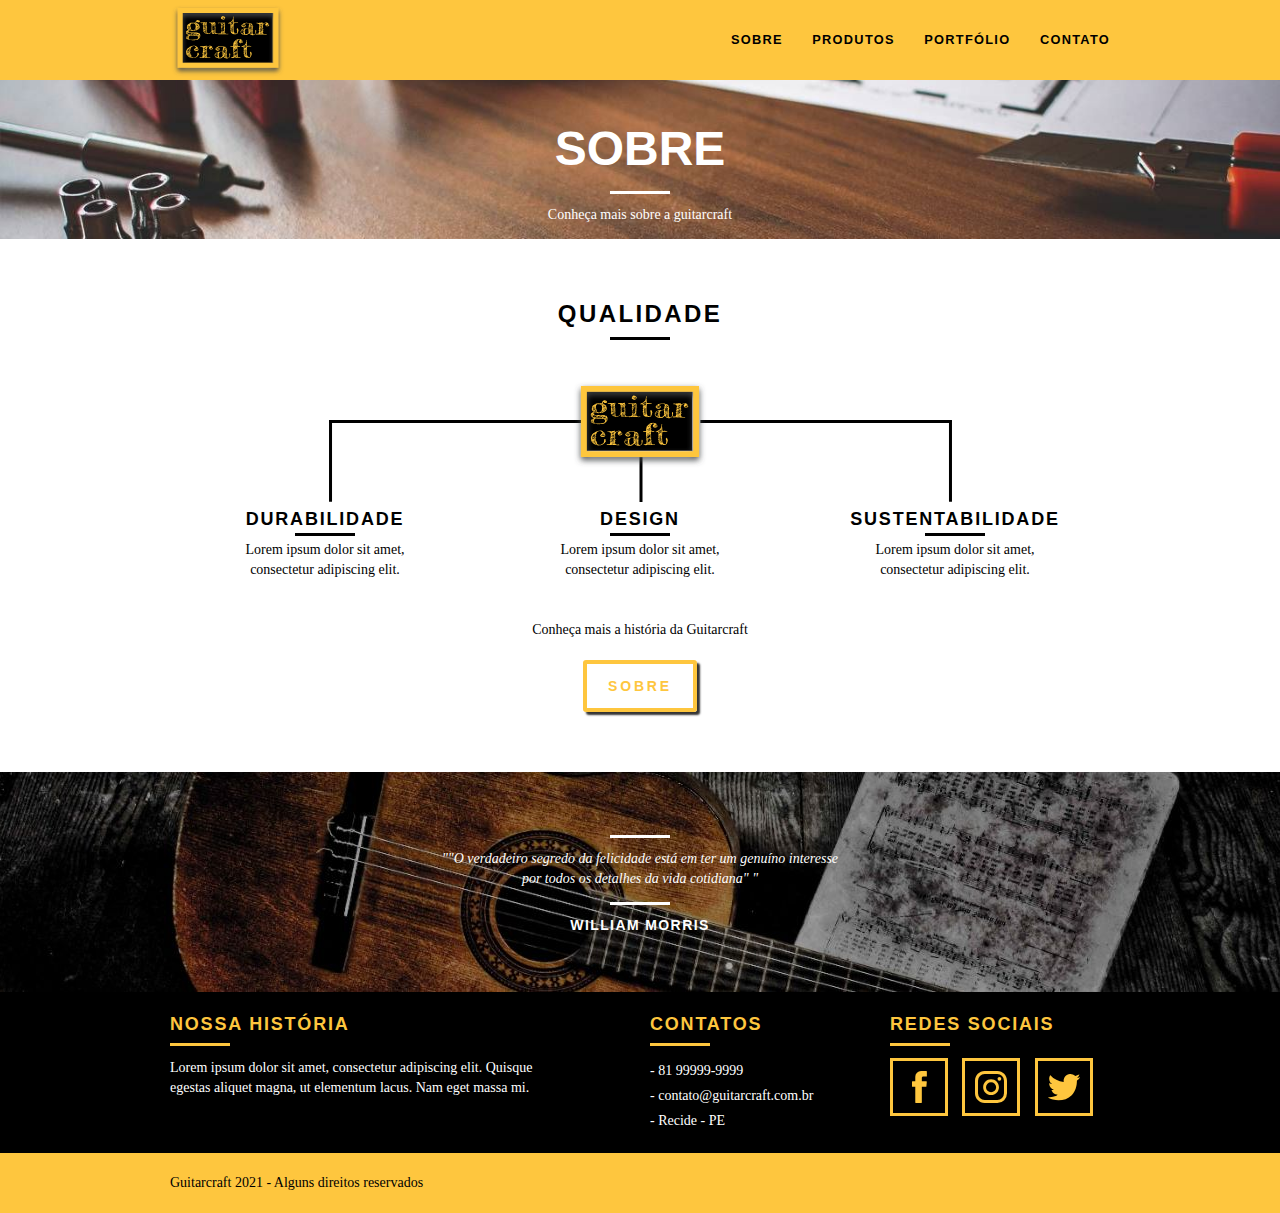
==== sobre.html @ fc22867a "SOBRE" ====
<!DOCTYPE html>
<html lang="pt-br">

<head>
  <meta charset="UTF-8" />
  <meta name="viewport" content="width=device-width, initial-scale=1.0" />
  <link rel="stylesheet" href="css/normalize.css" />
  <link rel="stylesheet" href="css/reset.css" />
  <link rel="stylesheet" href="css/grid.css" />
  <link rel="stylesheet" href="css/style.css" />,
  <link rel="stylesheet" href="css/sobre.css" />

  <link rel="shortcut icon" href="./img/electric-guitar1.ico" type="image/x-icon" />
  <title>Guitarcraft - Sobre</title>
</head>

<body>
  <!-- Inicia header -->
  <header class="header">
    <div class="container">
      <a class="grid-4 logo" href="index.html">
        <img src="/img/guitarcraft.svg" alt="Guitarcraft" height="75" />
      </a>
      <nav class="grid-12 header_menu">
        <ul>
          <li><a href="sobre.html">Sobre</a></li>
          <li><a href="produtos.html">Produtos</a></li>
          <li><a href="portfolio.html">Portfólio</a></li>
          <li><a href="contato.html">Contato</a></li>
        </ul>
      </nav>
    </div>
  </header>
  <!-- Fecha header -->

  <!-- Inicia introdução -->
  <section class="introducao_interna">
    <div class="container interna_sobre">
      <h1 class="titulo">SOBRE</h1>
      <p>Conheça mais sobre a guitarcraft</p>
    </div>
  </section>
  <!-- Fecha introdução -->

  <!--  Inicia qualidade -->
  <section class="qualidade container">
    <h2 class="subtitulo">Qualidade</h2>
    <img src="./img/guitarcraft.svg" alt="Gritarcraft">
    <ul class="qualidade_lista">
      <li class="grid-1-3">
        <h3>Durabilidade</h3>
        <p>Lorem ipsum dolor sit amet, consectetur adipiscing elit.</p>
      </li>

      <li class="grid-1-3">
        <h3>Design</h3>
        <p>Lorem ipsum dolor sit amet, consectetur adipiscing elit.</p>
      </li>

      <li class="grid-1-3">
        <h3>Sustentabilidade</h3>
        <p>Lorem ipsum dolor sit amet, consectetur adipiscing elit.</p>
      </li>
    </ul>

    <div class="call">
      <p>Conheça mais a história da Guitarcraft</p>
      <a href="sobre.html" class="btn btn_preto">Sobre</a>
    </div>
  </section>
  <!-- Fim qualidade-->

  <!-- Inicio qubra-->
  <div class="quebra container">
    <blockquote class="quote_externo">
      <p class="texto_quote">
        ""O verdadeiro segredo da felicidade está em ter um genuíno interesse por todos os detalhes da vida cotidiana" "
      </p>
      <cite class="citacao">WILLIAM MORRIS</cite>
    </blockquote>
  </div>
  <!-- Fim quebra-->

  <!-- inicio footer-->
  <footer>
    <div class="footer">
      <div class="container">
        <div class="grid-8 footer_historia">
          <h3>NOSSA HISTÓRIA</h3>
          <p>Lorem ipsum dolor sit amet, consectetur adipiscing elit. Quisque egestas aliquet magna, ut elementum lacus. Nam eget massa mi.</p>
        </div>

        <div class="grid-4 footer_contatos">
          <h3>Contatos</h3>
          <ul>
            <li>- 81 99999-9999 </li>
            <li>- contato@guitarcraft.com.br</li>
            <li>- Recide - PE </li>
          </ul>
        </div>

        <div class="grid-4 footer_redes">
          <h3>Redes sociais</h3>
          <ul>
            <li>
              <a href="facebook.com" target="_blank"><img src="./img/redes-sociais/Facebook.svg" alt="Facebook"></a>
            </li>
            <li>
              <a href="instagram.com" target="_blank"><img src="./img/redes-sociais/instagram.svg" alt="Instagram"></a>
            </li>
            <li>
              <a href="twitter.com" target="_blank"><img src="./img/redes-sociais/Twitter.svg" alt="Twitter"></a>
            </li>
          </ul>
        </div>
      </div>
    </div>

    <div class="copy">
      <div class="container">
        <p class="grid-16">Guitarcraft 2021 - Alguns direitos reservados</p>
      </div>
    </div>
  </footer>


</body>

</html>
---- css/grid.css ----
*, *:before, *:after {
  -webkit-box-sizing: border-box; 
  -moz-box-sizing: border-box; 
  box-sizing: border-box;
}

.container {
	width: 960px;
	margin: 0 auto;
	padding: 0px;
	position: relative;
}

.container:after, .container:before {
	content: " ";
	display: table;
}

.container:after {
	clear: both;
}

.grid-1, .grid-2, .grid-3, .grid-4, .grid-5, .grid-6, .grid-7, .grid-8, .grid-9, .grid-10, .grid-11, .grid-12, .grid-13, .grid-14, .grid-15, .grid-16, .grid-1-3 {
	float: left;
	margin-left: 10px;
	margin-right: 10px;
}

.grid-1 	{width: 40px;}
.grid-2 	{width: 100px;}
.grid-3 	{width: 160px;}
.grid-4 	{width: 220px;}
.grid-5 	{width: 280px;}
.grid-6 	{width: 340px;}
.grid-7 	{width: 400px;}
.grid-8 	{width: 460px;}
.grid-9 	{width: 520px;}
.grid-10 	{width: 580px;}
.grid-11 	{width: 640px;}
.grid-12 	{width: 700px;}
.grid-13 	{width: 760px;}
.grid-14 	{width: 820px;}
.grid-15 	{width: 880px;}
.grid-16 	{width: 940px;}
.grid-1-3	{width: 300px;}
---- css/style.css ----
/* Estilos Gerais*/

body {
  font-family: Arial, Helvetica, sans-serif;
}

p {
  font-family: Georgia, "Times New Roman", Times, serif;
  font-size: 14px;
  line-height: 20px;
}

img {
  display: block;
}

.btn {
  border: 4px solid #fec63e;
  padding: 12px 21px;
  color: #fec63e;
  text-transform: uppercase;
  font: normal bold 14px/20px Arial, Helvetica, sans-serif;
  letter-spacing: 0.2em;
  display: inline-block;
  border-radius: 3px;
  box-shadow: 3px 3px 2px #333;
  /*background: url("../img/bg-btn.jpg") no-repeat;
  background-size: cover;*/
}

.btn:hover {
  color: #fff;
  border-color: #fff;
}

.btn.btn_preto:hover {
  color: #000;
  border-color: #000;
}

.subtitulo {
  font-size: 24px;
  line-height: 30px;
  font-weight: bold;
  letter-spacing: 0.1em;
  color: #000;
  text-transform: uppercase;
  text-align: center;
  margin-bottom: 40px;
}

.subtitulo::after {
  content: "";
  display: block;
  width: 60px;
  height: 3px;
  background: #000;
  margin: 8px auto;
}

.call {
  padding-top: 40px;
  text-align: center;
  clear: both;
}

/* Header */

.header {
  position: fixed;
  top: 0;
  width: 100%;
  height: 80px;
  background: #fec63e; /* Amarelo */
  padding: 3px 0;
  z-index: 10;
}

.header_menu {
  text-align: right;
}

.header_menu ul li {
  display: inline-block;
  margin-left: 25px;
  margin-top: 27px;
}

.header_menu ul li a {
  color: #000;
  font-weight: bold;
  text-transform: uppercase;
  letter-spacing: 0.1em;
  font-size: 0.8em;
  line-height: 20px;
  padding: 10px 0;
}

.header_menu ul li a:hover {
  color: #fff;
}

/* home Introdução */
.home_intro {
  margin-top: 80px;
  width: 100%;
  height: 380px;
  text-align: center;
  background: url("../img/home/bg-home.jpg") no-repeat;
  background-size: cover;
  padding-top: 80px;
}

.titulo {
  text-transform: uppercase;
  margin-bottom: 5px;
  color: #fff;
  font-weight: bold;
  font-size: 48px;
  line-height: 60px;
}

.quote_externo {
  max-width: 320px;
  margin: 0 auto;
  color: #fff;
  font-weight: bold;
}

.texto_quote {
  font-style: italic;
}

.texto_quote::before,
.texto_quote::after {
  content: "";
  display: block;
  width: 60px;
  height: 3px;
  background: #fff;
  margin: 13px auto 11px auto;
}

.home_intro .btn {
  margin-top: 40px;
}

.citacao {
  font-style: normal;
  color: #fff;
  font-weight: bold;
  font-size: 14px;
  letter-spacing: 0.1em;
  display: block;
  margin-top: 12px;
}

/* Home Produtos*/

.produtos {
  padding: 60px 0;
}

.produtos_lista li {
  background: #fec63e;
  text-align: center;
}

.produtos_lista li h3 {
  font-weight: bold;
  font-size: 18px;
  line-height: 25px;
  text-transform: uppercase;
  letter-spacing: 0.1em;
  margin-top: 20px;
}

.produtos_lista li h3:after {
  content: "";
  display: block;
  width: 60px;
  height: 3px;
  background: #000;
  margin: 2px auto;
}

.produtos_lista li p {
  padding: 15px 20px 20px 20px;
}

.produtos_icones {
  background: #000;
  padding: 30px 50px;
}

.call p {
  margin-bottom: 20px;
}

/* Home Portfólio*/

.portfolio {
  background: #000;
  text-align: center;
  padding: 30px 0;
  margin-top: 40px;
}

.portfolio .subtitulo {
  color: #fec63e;
}

.portfolio .subtitulo::after {
  background: #fec63e;
}

.portfolio_lista li:last-child {
  margin-top: 20px;
}
.portfolio .call p {
  color: #fff;
}

/* Home qualidade*/
.qualidade {
  margin: 60px auto;
  text-align: center;
}

.qualidade::after {
  content: "";
  display: block;
  width: 626px;
  height: 82px;
  background: url("../img/linhas-qualidade.svg") no-repeat center;
  position: absolute;
  top: 121px;
  left: 167px;
  z-index: -1;
}

.qualidade img {
  margin: 20px auto;
}

.qualidade_lista li {
  padding: 0 40px;
  text-align: center;
}

.qualidade_lista li:first-child {
  padding: 0 40px 0 50px;
  text-align: center;
}

.qualidade_lista li:last-child {
  padding: 0 50px 0 40px;
  text-align: center;
}

.qualidade_lista li h3 {
  font-weight: bold;
  font-size: 18px;
  line-height: 20px;
  text-transform: uppercase;
  letter-spacing: 0.1em;
  margin-top: 20px;
}

.qualidade_lista li h3:after {
  content: "";
  display: block;
  width: 60px;
  height: 3px;
  background: #000;
  margin: 4px auto;
}

/*Home quebra*/
.quebra {
  text-align: center;
  width: 100%;
  height: 220px;
  background: url("../img/home/home-footer.jpg") no-repeat center;
  background-size: cover;
  padding: 50px 0;
}

.quebra .quote_externo {
  max-width: 400px;
}

/*Home footer*/
.footer {
  width: 100%;
  background: #000;
  color: #fff;
  padding: 20px;
}

.footer h3 {
  font-weight: bold;
  font-size: 18px;
  line-height: 25px;
  color: #fec63e;
  text-transform: uppercase;
  letter-spacing: 0.1em;
}

.footer h3:after {
  content: "";
  display: block;
  width: 60px;
  height: 3px;
  background: #fec63e;
  margin-top: 6px;
  margin-bottom: 12px;
}

.footer_historia p {
  max-width: 400px;
}

.footer_contatos ul li {
  font-family: Georgia, "Times New Roman", Times, serif;
  font-size: 14px;
  line-height: 25px;
}

.footer_redes ul li {
  display: inline-block;
  margin-right: 10px;
}

.footer_redes ul li a {
  border: 3px solid #fec63e;
  padding: 10px;
  display: block;
}

.footer_redes ul li a:hover {
  border-color: #fff;
}

.copy {
  width: 100%;
  padding: 20px;
  background: #fec63e;
}
---- css/sobre.css ----
/* Introdução*/
.interna_sobre {
  margin-top: 61px;
  width: 100%;
  height: 160px;
  text-align: center;
  background: url("../img/home/bg-home.jpg") no-repeat;
  background-size: cover;
  padding-top: 40px;
}

.interna_sobre h1::after {
  content: "";
  display: block;
  width: 60px;
  height: 3px;
  background: #fff;
  margin: 12px auto 11px auto;
}

.interna_sobre p {
  color: #fff;
  font-family: Georgia, "Times New Roman", Times, serif;
  font-size: 14px;
  line-height: 20px;
}
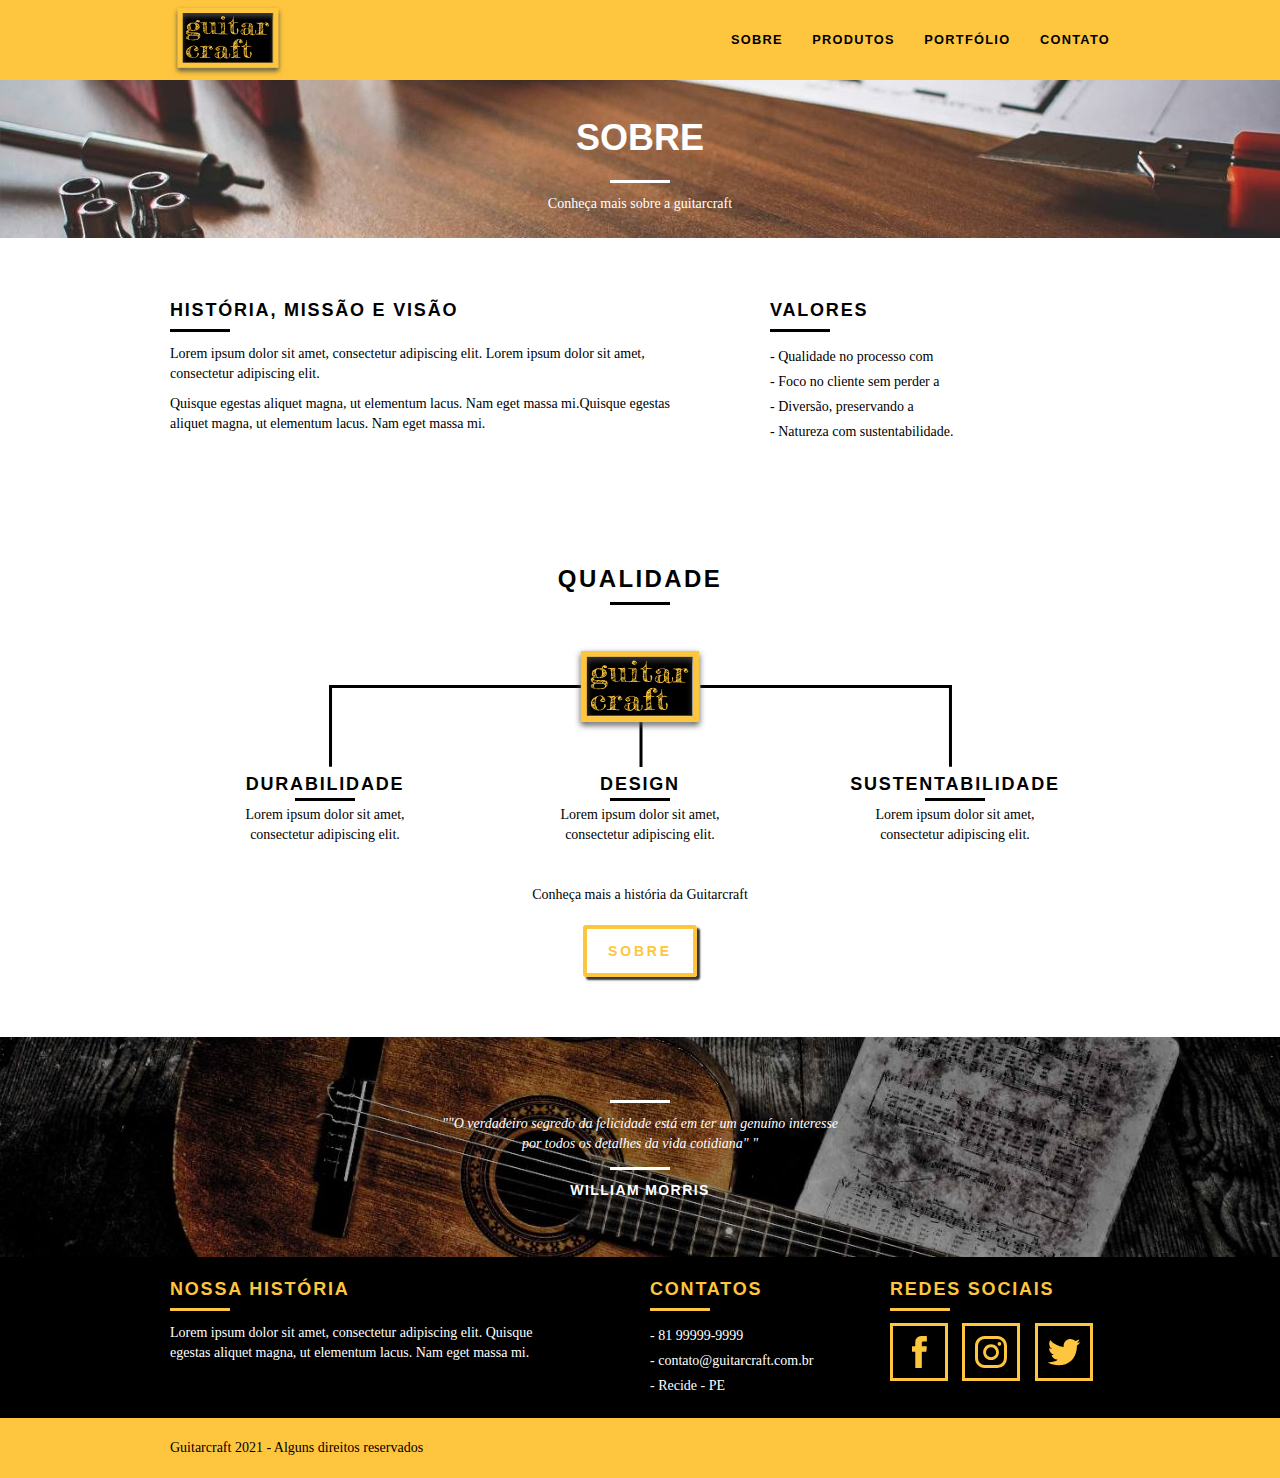
==== commit 68ce7c69: "historia" ====
--- a/sobre.html
+++ b/sobre.html
@@ -33,14 +33,36 @@
   </header>
   <!-- Fecha header -->
 
-  <!-- Inicia introdução -->
+  <!-- Inicia introdução interna-->
   <section class="introducao_interna">
     <div class="container interna_sobre">
       <h1 class="titulo">SOBRE</h1>
       <p>Conheça mais sobre a guitarcraft</p>
     </div>
   </section>
-  <!-- Fecha introdução -->
+  <!-- Fecha introdução interna -->
+
+  <!-- Inicia valores-->
+  <section class="historia">
+    <div class="container">
+      <div class="grid-10 sobre_historia">
+        <h3>História, Missão e Visão</h3>
+        <p>Lorem ipsum dolor sit amet, consectetur adipiscing elit. Lorem ipsum dolor sit amet, consectetur adipiscing elit. </p>
+        <p>Quisque egestas aliquet magna, ut elementum lacus. Nam eget massa mi.Quisque egestas aliquet magna, ut elementum lacus. Nam eget massa mi. </p>
+
+      </div>
+
+      <div class="grid-6 sobre_valores">
+        <h3>Valores</h3>
+        <ul>
+          <li>- Qualidade no processo com</li>
+          <li>- Foco no cliente sem perder a</li>
+          <li>- Diversão, preservando a</li>
+          <li>- Natureza com sustentabilidade. </li>
+        </ul>
+      </div>
+    </div>
+  </section>
 
   <!--  Inicia qualidade -->
   <section class="qualidade container">
--- a/css/style.css
+++ b/css/style.css
@@ -156,7 +156,6 @@
 }
 
 /* Home Produtos*/
-
 .produtos {
   padding: 60px 0;
 }
--- a/css/sobre.css
+++ b/css/sobre.css
@@ -1,12 +1,16 @@
 /* Introdução*/
 .interna_sobre {
-  margin-top: 61px;
+  margin-top: 60px;
   width: 100%;
   height: 160px;
   text-align: center;
   background: url("../img/home/bg-home.jpg") no-repeat;
   background-size: cover;
-  padding-top: 40px;
+  padding: 30px 0;
+}
+
+.interna_sobre h1 {
+  font-size: 36px;
 }
 
 .interna_sobre h1::after {
@@ -24,3 +28,58 @@
   font-size: 14px;
   line-height: 20px;
 }
+
+/*Historia*/
+.historia {
+  padding: 60px 0;
+  text-align: left;
+}
+
+.sobre_historia h3 {
+  font-weight: bold;
+  font-size: 18px;
+  line-height: 25px;
+  color: #000;
+  text-transform: uppercase;
+  letter-spacing: 0.1em;
+  margin: 0;
+}
+
+.sobre_historia h3:after {
+  content: "";
+  display: block;
+  width: 60px;
+  height: 3px;
+  background: #000;
+  margin: 6px auto 12px 0;
+}
+
+.sobre_historia p {
+  max-width: 520px;
+  margin-bottom: 10px;
+}
+
+.sobre_valores h3 {
+  font-weight: bold;
+  font-size: 18px;
+  line-height: 25px;
+  color: #000;
+  text-transform: uppercase;
+  letter-spacing: 0.1em;
+  margin: 0;
+}
+
+.sobre_valores h3:after {
+  content: "";
+  display: block;
+  width: 60px;
+  height: 3px;
+  background: #000;
+  margin: 6px auto 12px 0;
+}
+
+.sobre_valores ul li {
+  font-family: Georgia, "Times New Roman", Times, serif;
+  font-size: 14px;
+  line-height: 25px;
+}
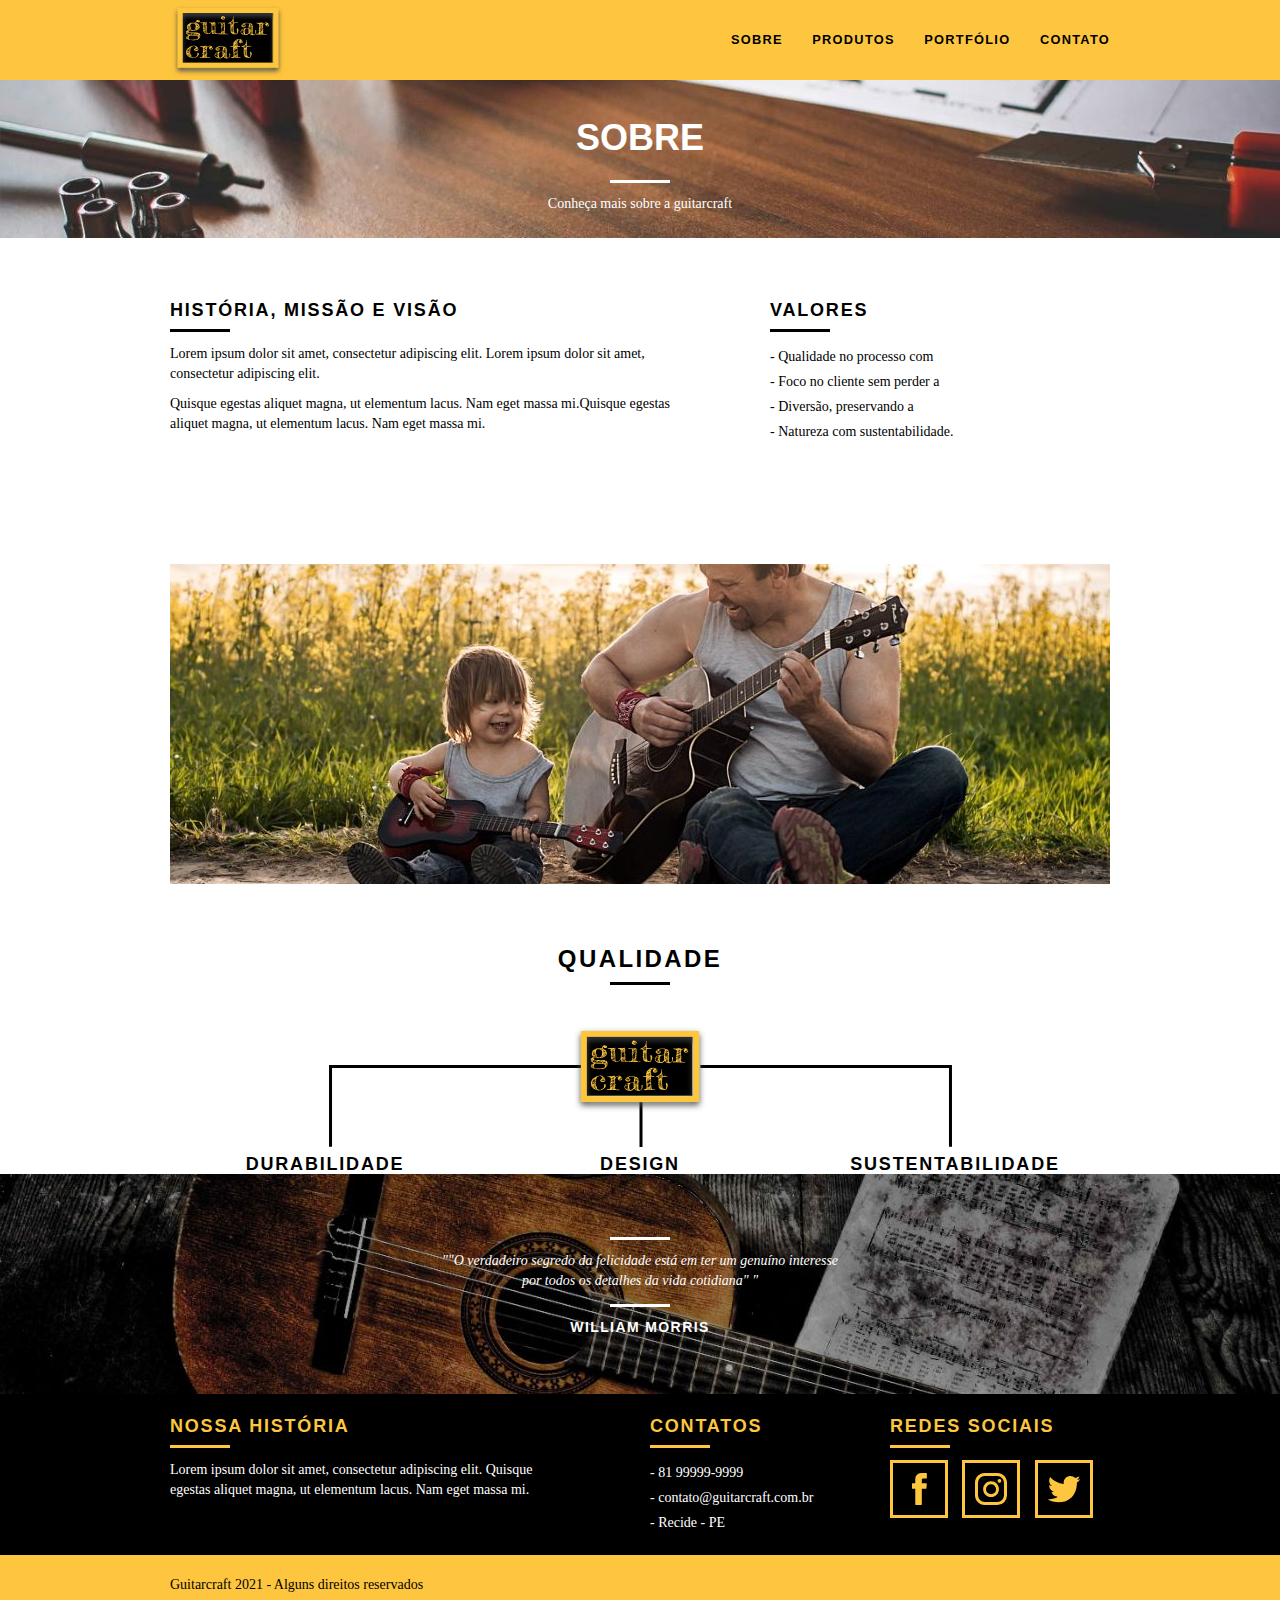
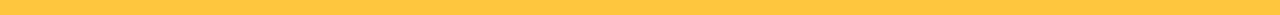
==== commit 8c7952d5: "qualidade" ====
--- a/sobre.html
+++ b/sobre.html
@@ -63,6 +63,14 @@
       </div>
     </div>
   </section>
+  <!-- fecha valores-->
+
+  <!--inicia imagem valores-->
+  <section class="valores_quebra">
+    <div class="container valores_quebra_bg">
+    </div>
+  </section>
+  <!--fecha imagem valores-->
 
   <!--  Inicia qualidade -->
   <section class="qualidade container">
@@ -85,10 +93,6 @@
       </li>
     </ul>
 
-    <div class="call">
-      <p>Conheça mais a história da Guitarcraft</p>
-      <a href="sobre.html" class="btn btn_preto">Sobre</a>
-    </div>
   </section>
   <!-- Fim qualidade-->
 
--- a/css/sobre.css
+++ b/css/sobre.css
@@ -83,3 +83,15 @@
   font-size: 14px;
   line-height: 25px;
 }
+
+/*valores quebra*/
+.valores_quebra_bg {
+  margin-top: 60px;
+  margin-bottom: 60px;
+  width: 940px;
+  height: 320px;
+  text-align: center;
+  background: url("../img/sobre/sobre-valores.jpg") no-repeat;
+  background-size: cover;
+  padding: 30px 0;
+}
